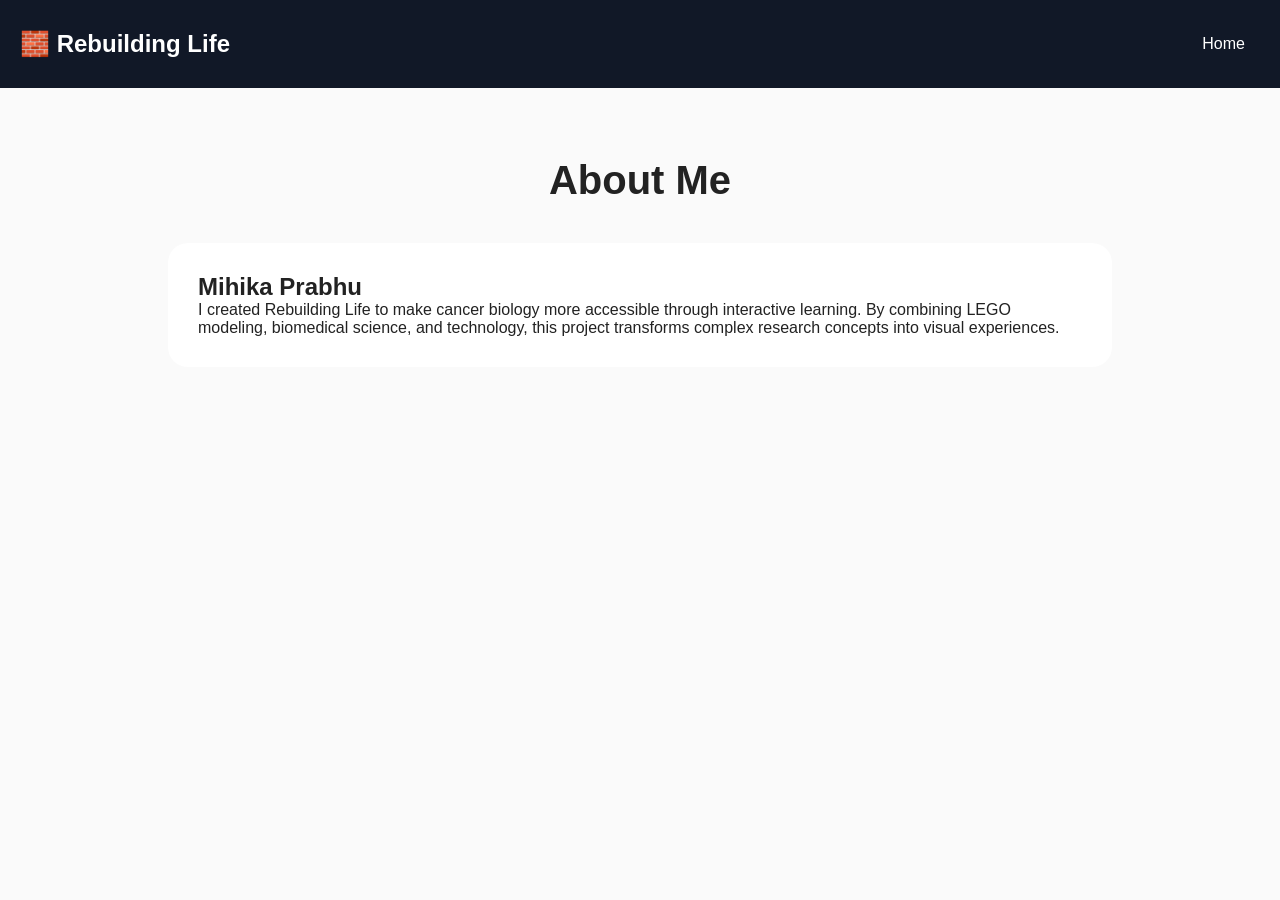
==== about.html @ 1e83af81 "Create about.html" ====
<!DOCTYPE html>

<html>

<head>

<title>About</title>

<link rel="stylesheet" href="style.css">

</head>


<body>


<nav>

<h2>🧱 Rebuilding Life</h2>

<a href="index.html">Home</a>

</nav>



<section>


<h1 class="title">
About Me
</h1>


<div class="info">


<h2>Mihika Prabhu</h2>


<p>

I created Rebuilding Life to make cancer biology
more accessible through interactive learning.

By combining LEGO modeling, biomedical science,
and technology, this project transforms complex
research concepts into visual experiences.

</p>


</div>


</section>


</body>

</html>
---- style.css ----
*{
    margin:0;
    padding:0;
    box-sizing:border-box;
    font-family:"Arial", sans-serif;
}


body{
    background:#fafafa;
    color:#222;
}


nav{
    background:#111827;
    padding:20px;
    display:flex;
    justify-content:space-between;
    align-items:center;
}


nav h2{
    color:white;
}


nav a{
    color:white;
    text-decoration:none;
    margin:15px;
}


nav a:hover{
    color:#facc15;
}


/* HERO */

.hero{

height:90vh;

display:flex;

flex-direction:column;

justify-content:center;

align-items:center;

text-align:center;

background:
linear-gradient(
rgba(0,0,0,.5),
rgba(0,0,0,.5)
),
url("https://images.unsplash.com/photo-1530026405186-ed1f139313f8");

background-size:cover;

color:white;

}


.hero h1{

font-size:60px;

}


.hero p{

font-size:22px;

margin:20px;

}


.button{

background:#facc15;

padding:15px 30px;

border-radius:30px;

color:black;

text-decoration:none;

font-weight:bold;

}


/* SECTIONS */

section{

padding:70px 10%;

}


.title{

text-align:center;

font-size:40px;

margin-bottom:40px;

}


/* CARDS */


.cards{

display:grid;

grid-template-columns:
repeat(auto-fit,minmax(250px,1fr));

gap:30px;

}



.card{

background:white;

padding:30px;

border-radius:20px;

box-shadow:
0 10px 25px rgba(0,0,0,.1);

text-align:center;

transition:.3s;

}



.card:hover{

transform:translateY(-10px);

}



.card a{

display:inline-block;

margin-top:20px;

background:#2563eb;

color:white;

padding:10px 20px;

border-radius:20px;

text-decoration:none;

}



/* MODEL PAGES */


.model{

height:400px;

background:#111827;

margin:40px;

border-radius:20px;

display:flex;

align-items:center;

justify-content:center;

color:white;

font-size:30px;

}


.info{

padding:30px;

background:white;

margin:40px;

border-radius:20px;

}



footer{

background:#111827;

color:white;

padding:30px;

text-align:center;

}
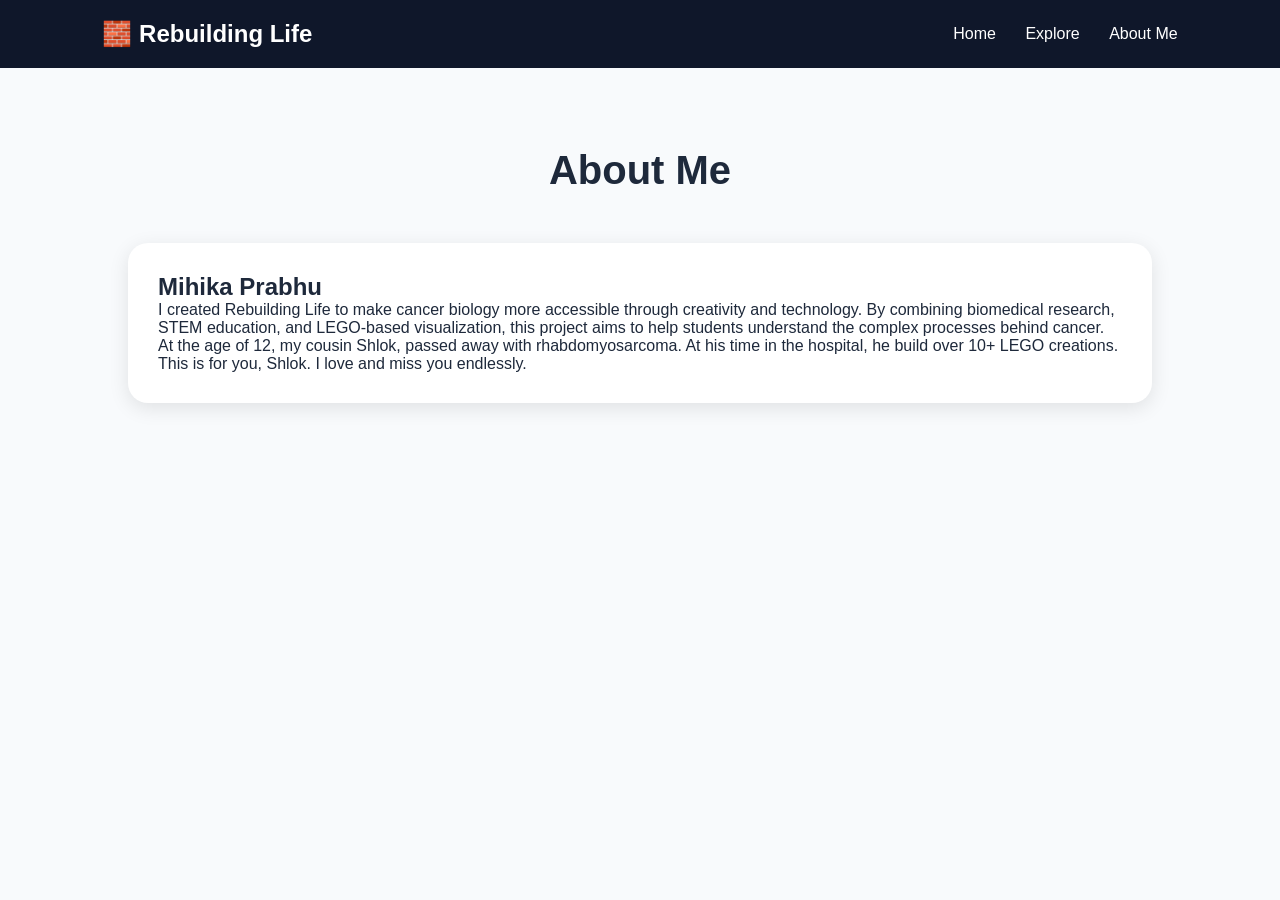
==== commit 01534ab6: "Update about.html" ====
--- a/about.html
+++ b/about.html
@@ -4,7 +4,7 @@
 
 <head>
 
-<title>About</title>
+<title>About Me</title>
 
 <link rel="stylesheet" href="style.css">
 
@@ -18,9 +18,18 @@
 
 <h2>🧱 Rebuilding Life</h2>
 
+<div>
+
 <a href="index.html">Home</a>
 
+<a href="explore.html">Explore</a>
+
+<a href="about.html">About Me</a>
+
+</div>
+
 </nav>
+
 
 
 
@@ -41,11 +50,19 @@
 <p>
 
 I created Rebuilding Life to make cancer biology
-more accessible through interactive learning.
+more accessible through creativity and technology.
 
-By combining LEGO modeling, biomedical science,
-and technology, this project transforms complex
-research concepts into visual experiences.
+By combining biomedical research, STEM education,
+and LEGO-based visualization, this project aims
+to help students understand the complex processes
+behind cancer.
+
+At the age of 12, my cousin Shlok, passed away
+with rhabdomyosarcoma. At his time in the hospital, 
+he build over 10+ LEGO creations. 
+
+This is for you, Shlok. I love and miss you
+endlessly.
 
 </p>
 
--- a/style.css
+++ b/style.css
@@ -2,19 +2,19 @@
     margin:0;
     padding:0;
     box-sizing:border-box;
-    font-family:"Arial", sans-serif;
+    font-family:Arial, sans-serif;
 }
 
 
 body{
-    background:#fafafa;
-    color:#222;
+    background:#f8fafc;
+    color:#1e293b;
 }
 
 
 nav{
-    background:#111827;
-    padding:20px;
+    background:#0f172a;
+    padding:20px 8%;
     display:flex;
     justify-content:space-between;
     align-items:center;
@@ -29,7 +29,7 @@
 nav a{
     color:white;
     text-decoration:none;
-    margin:15px;
+    margin-left:25px;
 }
 
 
@@ -56,14 +56,13 @@
 
 background:
 linear-gradient(
-rgba(0,0,0,.5),
-rgba(0,0,0,.5)
-),
-url("https://images.unsplash.com/photo-1530026405186-ed1f139313f8");
-
-background-size:cover;
-
-color:white;
+rgba(15,23,42,.7),
+rgba(15,23,42,.7)
+);
+
+color:white;
+
+padding:20px;
 
 }
 
@@ -72,6 +71,8 @@
 
 font-size:60px;
 
+margin-bottom:20px;
+
 }
 
 
@@ -79,21 +80,26 @@
 
 font-size:22px;
 
-margin:20px;
-
-}
-
+max-width:700px;
+
+}
+
+
+
+/* BUTTON */
 
 .button{
 
+margin-top:30px;
+
 background:#facc15;
 
-padding:15px 30px;
+color:black;
+
+padding:15px 35px;
 
 border-radius:30px;
 
-color:black;
-
 text-decoration:none;
 
 font-weight:bold;
@@ -101,11 +107,12 @@
 }
 
 
+
 /* SECTIONS */
 
 section{
 
-padding:70px 10%;
+padding:80px 10%;
 
 }
 
@@ -116,7 +123,7 @@
 
 font-size:40px;
 
-margin-bottom:40px;
+margin-bottom:50px;
 
 }
 
@@ -136,7 +143,6 @@
 }
 
 
-
 .card{
 
 background:white;
@@ -146,22 +152,18 @@
 border-radius:20px;
 
 box-shadow:
-0 10px 25px rgba(0,0,0,.1);
-
-text-align:center;
-
-transition:.3s;
-
-}
-
-
-
-.card:hover{
-
-transform:translateY(-10px);
-
-}
-
+0 10px 30px rgba(0,0,0,.1);
+
+text-align:center;
+
+}
+
+
+.card h2{
+
+margin-bottom:15px;
+
+}
 
 
 .card a{
@@ -170,12 +172,12 @@
 
 margin-top:20px;
 
+padding:12px 25px;
+
 background:#2563eb;
 
 color:white;
 
-padding:10px 20px;
-
 border-radius:20px;
 
 text-decoration:none;
@@ -184,54 +186,55 @@
 
 
 
-/* MODEL PAGES */
-
+/* SIMULATION */
 
 .model{
 
-height:400px;
-
-background:#111827;
-
-margin:40px;
+height:500px;
+
+background:#0f172a;
+
+border-radius:25px;
+
+display:flex;
+
+justify-content:center;
+
+align-items:center;
+
+color:white;
+
+font-size:30px;
+
+margin-bottom:40px;
+
+}
+
+
+
+.info{
+
+background:white;
+
+padding:30px;
 
 border-radius:20px;
 
-display:flex;
-
-align-items:center;
-
-justify-content:center;
-
-color:white;
-
-font-size:30px;
-
-}
-
-
-.info{
+box-shadow:
+0 5px 20px rgba(0,0,0,.1);
+
+}
+
+
+
+footer{
+
+background:#0f172a;
+
+color:white;
 
 padding:30px;
 
-background:white;
-
-margin:40px;
-
-border-radius:20px;
-
-}
-
-
-
-footer{
-
-background:#111827;
-
-color:white;
-
-padding:30px;
-
-text-align:center;
-
-}
+text-align:center;
+
+}
